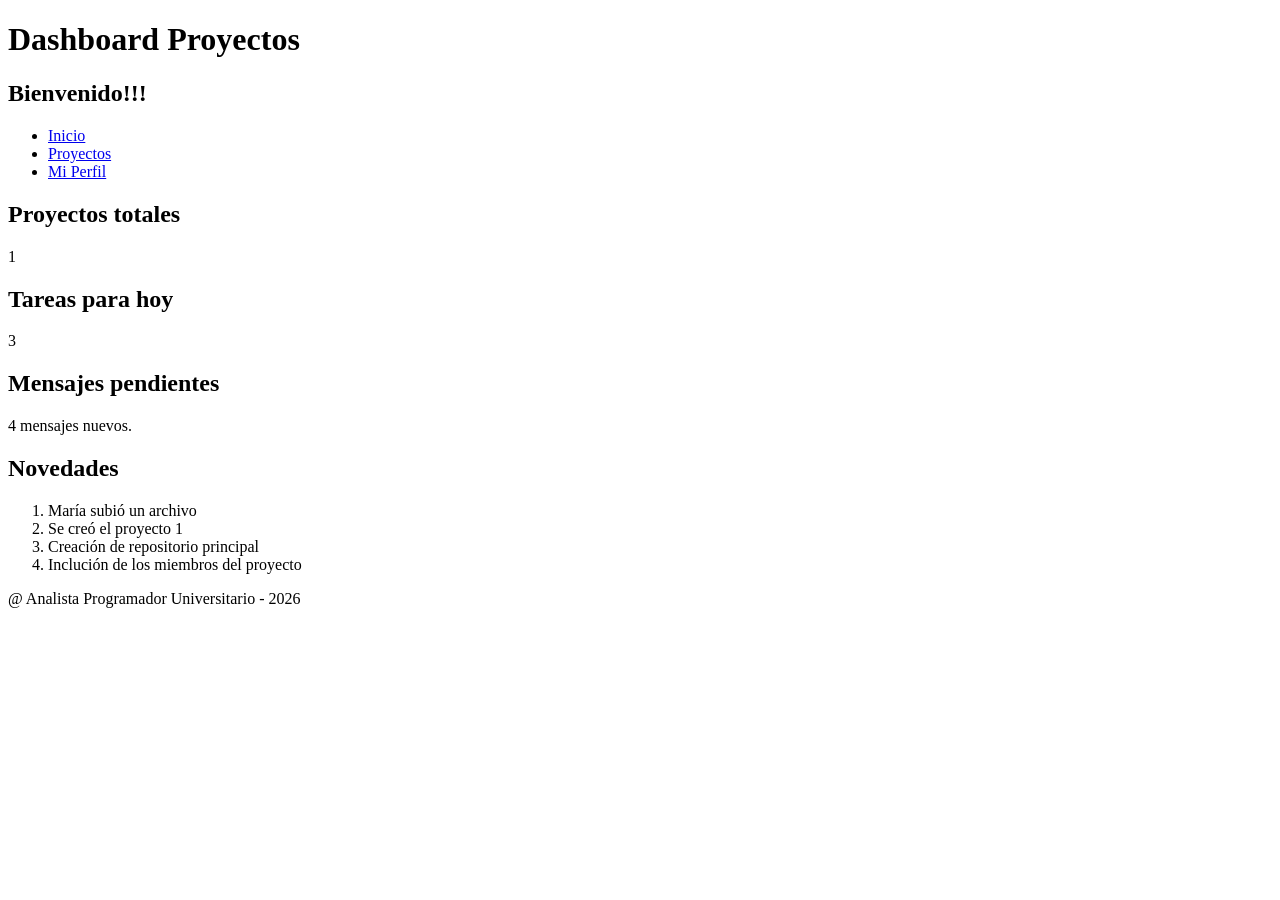
==== index.html @ 6c5c6113 "Desarrollo primer punto del practico. Index.html: Encabezado, seccion de estadisticas y seccion de n" ====
<!DOCTYPE html>
<html lang="en">
<head>
    <meta charset="UTF-8">
    <meta name="viewport" content="width=device-width, initial-scale=1.0">
    <title>Document</title>
</head>
<body>
    <header>
        <h1>Dashboard Proyectos</h1>
        <h2>Bienvenido!!!</h2>
         <nav>
            <ul>
                <li><a href="index.html">Inicio</a></li>
                <li><a href="proyectos.html">Proyectos</a></li>
                <li><a href="perfil.html">Mi Perfil</a></li>
            </ul>
         </nav>
    </header>
    <main>
        <section>
            <h2>Proyectos totales</h2>
            <p>1</p>
        </section>
        <section>
            <h2>Tareas para hoy</h2>
            <p>3</p>
        </section>
        <section>
            <h2>Mensajes pendientes</h2>
            <p>4 mensajes nuevos.</p>
        </section>
        <section>
            <h2>Novedades</h2>
            <ol>
                <li>María subió un archivo</li>
                <li>Se creó el proyecto 1</li>
                <li>Creación de repositorio principal</li>
                <li>Inclución de los miembros del proyecto</li>
            </ol>
        </section>
    </main>
    <footer>
        <p>@ Analista Programador Universitario - 2026 </p>
    </footer>
</body>
</html>
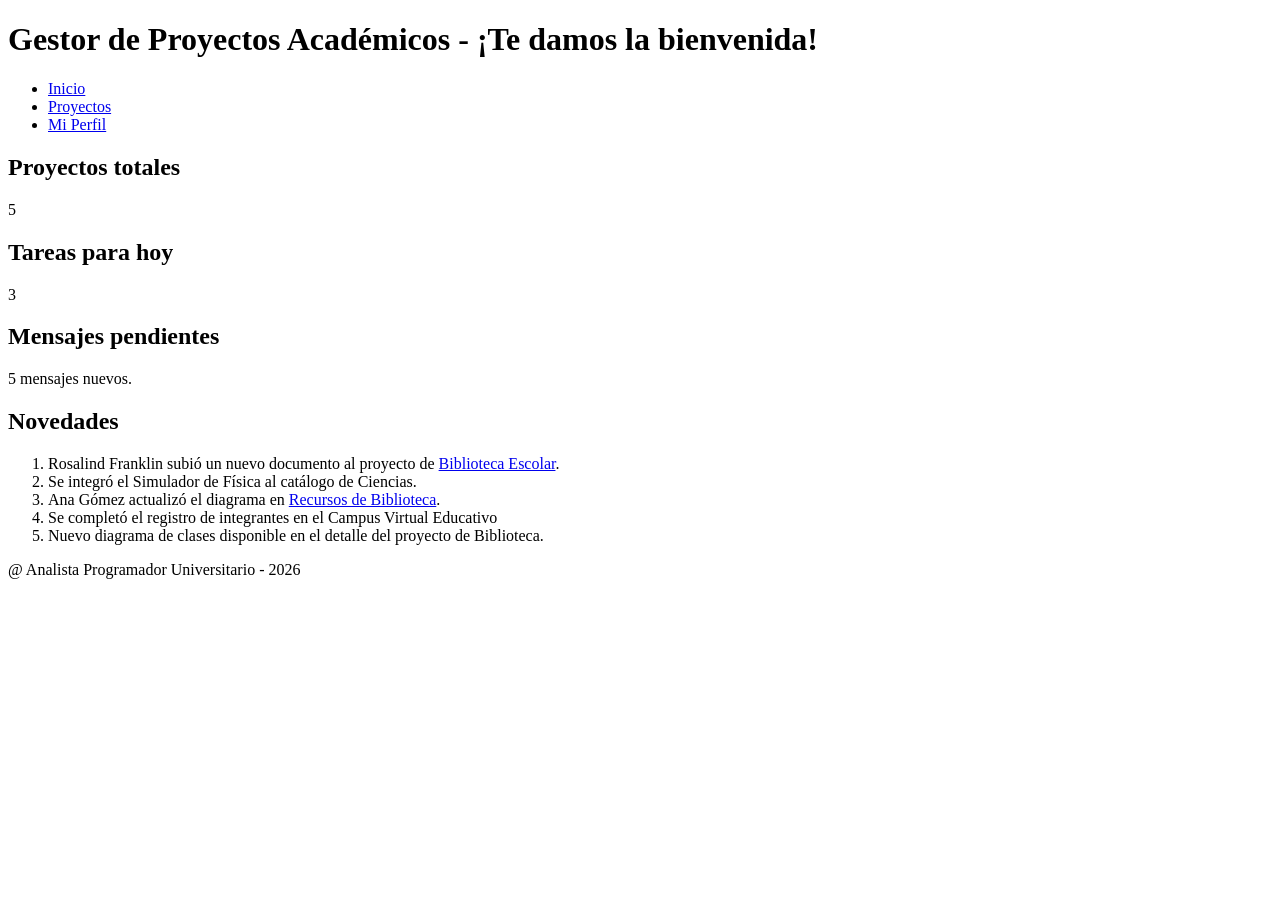
==== commit c6da3c5a: "Actualización de index con enlaces y corrección de novedades" ====
--- a/index.html
+++ b/index.html
@@ -7,8 +7,7 @@
 </head>
 <body>
     <header>
-        <h1>Dashboard Proyectos</h1>
-        <h2>Bienvenido!!!</h2>
+        <h1>Gestor de Proyectos Académicos - ¡Te damos la bienvenida!</h1>
          <nav>
             <ul>
                 <li><a href="index.html">Inicio</a></li>
@@ -20,7 +19,7 @@
     <main>
         <section>
             <h2>Proyectos totales</h2>
-            <p>1</p>
+            <p>5</p>
         </section>
         <section>
             <h2>Tareas para hoy</h2>
@@ -28,15 +27,16 @@
         </section>
         <section>
             <h2>Mensajes pendientes</h2>
-            <p>4 mensajes nuevos.</p>
+            <p>5 mensajes nuevos.</p>
         </section>
         <section>
             <h2>Novedades</h2>
             <ol>
-                <li>María subió un archivo</li>
-                <li>Se creó el proyecto 1</li>
-                <li>Creación de repositorio principal</li>
-                <li>Inclución de los miembros del proyecto</li>
+                <li>Rosalind Franklin subió un nuevo documento al proyecto de <a href="detalle.html">Biblioteca Escolar</a>.</li>
+                <li>Se integró el Simulador de Física al catálogo de Ciencias.</li>
+                <li>Ana Gómez actualizó el diagrama en <a href="detalle.html">Recursos de Biblioteca</a>.</li>
+                <li>Se completó el registro de integrantes en el Campus Virtual Educativo</li>
+                <li>Nuevo diagrama de clases disponible en el detalle del proyecto de Biblioteca.</li>
             </ol>
         </section>
     </main>
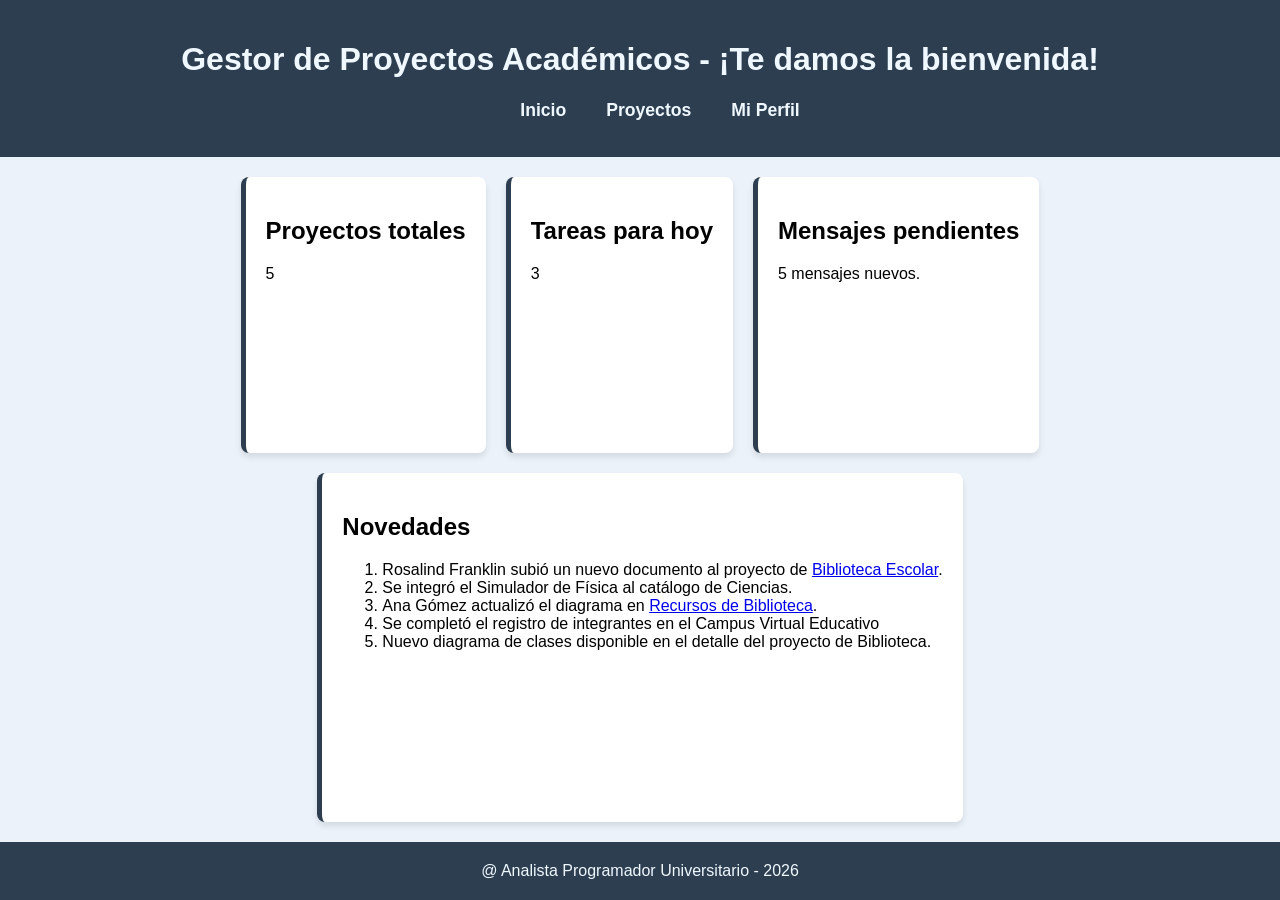
==== commit 344b45d6: "Creación de clases parciales para estilar la pagina." ====
--- a/index.html
+++ b/index.html
@@ -4,32 +4,34 @@
     <meta charset="UTF-8">
     <meta name="viewport" content="width=device-width, initial-scale=1.0">
     <title>Document</title>
+
+    <link rel="stylesheet" href="css/styles.css">
 </head>
-<body>
-    <header>
-        <h1>Gestor de Proyectos Académicos - ¡Te damos la bienvenida!</h1>
-         <nav>
-            <ul>
+<body class="bodyIndex">
+    <header class="cabecera">
+        <h1 >Gestor de Proyectos Académicos - ¡Te damos la bienvenida!</h1>
+         <nav >
+            <ul class="navLista">
                 <li><a href="index.html">Inicio</a></li>
                 <li><a href="proyectos.html">Proyectos</a></li>
                 <li><a href="perfil.html">Mi Perfil</a></li>
             </ul>
          </nav>
     </header>
-    <main>
-        <section>
+    <main class="contenedorPrincipal">
+        <section class="tarjeta">
             <h2>Proyectos totales</h2>
             <p>5</p>
         </section>
-        <section>
+        <section class="tarjeta">
             <h2>Tareas para hoy</h2>
             <p>3</p>
         </section>
-        <section>
+        <section class="tarjeta">
             <h2>Mensajes pendientes</h2>
             <p>5 mensajes nuevos.</p>
         </section>
-        <section>
+        <section class="tarjeta">
             <h2>Novedades</h2>
             <ol>
                 <li>Rosalind Franklin subió un nuevo documento al proyecto de <a href="detalle.html">Biblioteca Escolar</a>.</li>
@@ -40,7 +42,7 @@
             </ol>
         </section>
     </main>
-    <footer>
+    <footer class="piePagina">
         <p>@ Analista Programador Universitario - 2026 </p>
     </footer>
 </body>
--- a/css/styles.css
+++ b/css/styles.css
@@ -0,0 +1,110 @@
+/*
+    En la seccion del 'head' (del HTML) deben de poner este link: 
+    <link rel="stylesheet" href="css/styles.css">
+    Eso es para que este archivo se conecte con sus archivos.
+
+
+  *****************************
+  VARIABLES GLOBALES (:root) // Es una de las consignas del practico.
+  Qué es esto:
+  Son "alias" para nuestros estilos. Si necesitamos usar el color principal, 
+  en lugar de escribir el código hexadecimal (ej: #2c3e50), usamos la variable.
+
+  Cómo la vamos a usar;
+  En cualquier parte de su CSS cuando tengan que definir algun color, fuente, espaciado,etc, escriban: var(--nombreDeLaVariable)
+  Ejemplo: background-color: var(--colorFondo);
+
+  Esto es por si decidimos cambiar el color de toda la app, solo lo editamos 
+  aquí arriba y se actualiza en todas nuestras páginas automáticamente.
+  Si necesitan cambiar de color lo pueden hacer ahí en esa seccion directamente. Asi tenemos todo los mismos estilos, no hay 
+  drama si quieren crear una nueva que ustedes crean necesario. Cualquier duda, la IA, nuestra amiga fiel jaja, o consultan al grupo.
+  A otro detalle importante, NO hagamos uso de etiquetas directamente para dar estilo, por ejemplo h1{ color: red}
+  porque al ser un solo archivo podemos cambiar todos los h1 del proyecto. Vamos a tener que crear clasess para referirnos a
+  las etiquetas, asi no pisamos el trabajo de otro compañeo.
+  
+*/
+:root {
+    --colorPrimario:#2c3e50;
+    --colorSecundario:#0755a3;
+    --colorTerciario:rgb(89, 171, 244);
+    --fuentePrincipal: 'Segoe UI', Arial, sans-serif;
+    --colorTexto: black;
+    /**/
+    --colorFondo:#ebf2fa;
+    
+    --espaciado: 20px;
+}
+
+
+
+.bodyIndex{
+    margin: 0;
+    background-color:var(--colorFondo);
+    font-family: var(--fuentePrincipal);
+
+    /*uso del grid*/
+    min-height: 100vh;
+    display: grid;
+    grid-template-rows: auto 1fr auto;
+    
+}
+.cabecera{
+    background-color: var(--colorPrimario);
+    color: aliceblue;
+    padding: var(--espaciado);
+    text-align: center;
+}
+.navLista{
+    display: flex;
+    justify-content: center;
+    list-style: none;
+    gap: 40px;
+    /*gap: var(--espaciado);*/
+    
+    
+}
+.navLista a{
+    color: aliceblue;
+    text-decoration: none;
+    /*configuracion para que los enlaces sean mas visibles y anchos*/
+    font-weight: bold;
+    font-size: 1.1rem;
+    transition: transform 0.2s ease-in-out;/*para el uso del hover y active*/
+}
+/*uso de las animaciones al pasar por un enlace*/
+.navLista a:hover {
+    color: var(--colorTerciario); /*Cambia al color que resalte*/
+    display: inline-block; /* Necesario para que el transform*/
+    transform: scale(1.1);
+    
+}
+.navLista a:active {
+    color: var(--colorSecundario); /* color al hacer click en el enlace */
+}
+.contenedorPrincipal{
+    display: flex;
+    flex-wrap: wrap;/*si las tarjetas no entras saltan a la siguiente fila*/
+    justify-content: center;
+    gap: var(--espaciado);
+    padding: var(--espaciado);
+}
+.tarjeta{
+    background-color: #ffffff;/*var(--colorSecundario);*/
+
+
+    border-radius: 8px;
+    padding: var(--espaciado);
+    
+    /* Un detalle para que se despeguen del fondo:*/ 
+    box-shadow: 0 4px 6px rgba(0,0,0,0.1);
+    border-left: 5px solid var(--colorPrimario);
+}
+.piePagina{
+    color: aliceblue;
+    background-color: var(--colorPrimario);
+    text-align: center;
+    padding: var(--espaciado);
+}
+.piePagina p {
+    margin: 0;
+}
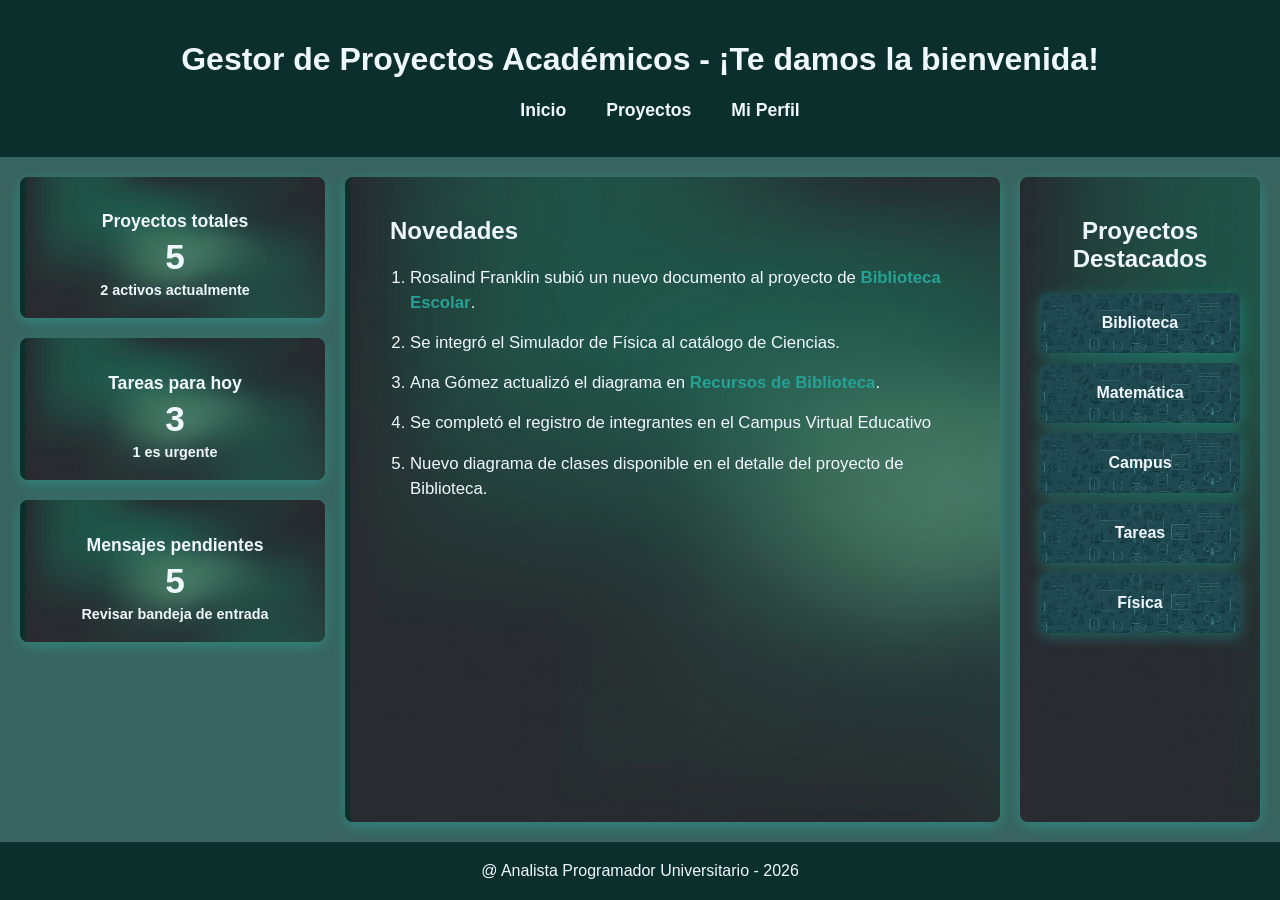
==== commit d38f41ce: "actaulización de estructura." ====
--- a/index.html
+++ b/index.html
@@ -19,19 +19,25 @@
          </nav>
     </header>
     <main class="contenedorPrincipal">
-        <section class="tarjeta">
+        <div class="bloqueEstadisticas">
+            <section class="tarjeta">
             <h2>Proyectos totales</h2>
             <p>5</p>
-        </section>
-        <section class="tarjeta">
-            <h2>Tareas para hoy</h2>
-            <p>3</p>
-        </section>
-        <section class="tarjeta">
-            <h2>Mensajes pendientes</h2>
-            <p>5 mensajes nuevos.</p>
-        </section>
-        <section class="tarjeta">
+            <small>2 activos actualmente</small>
+            </section>
+            <section class="tarjeta">
+                <h2>Tareas para hoy</h2>
+                <p>3</p>
+                <small>1 es urgente</small> </section>
+            </section>
+            <section class="tarjeta">
+                <h2>Mensajes pendientes</h2>
+                <p>5</p>
+                <small>Revisar bandeja de entrada</small>
+            </section>
+        </div>
+        
+        <section class="tarjeta tarjetaNovedades">
             <h2>Novedades</h2>
             <ol>
                 <li>Rosalind Franklin subió un nuevo documento al proyecto de <a href="detalle.html">Biblioteca Escolar</a>.</li>
@@ -41,6 +47,26 @@
                 <li>Nuevo diagrama de clases disponible en el detalle del proyecto de Biblioteca.</li>
             </ol>
         </section>
+        <aside class="barraLateral">
+            <h2>Proyectos Destacados</h2>
+            <div class="contenedorMiniCartas">
+                <div class="miniCarta biblioteca">
+                    <span>Biblioteca</span>
+                </div>
+                <div class="miniCarta matematica">
+                    <span>Matemática</span>
+                </div>
+                <div class="miniCarta campus">
+                    <span>Campus</span>
+                </div>
+                <div class="miniCarta tareas">
+                    <span>Tareas</span>
+                </div>
+                <div class="miniCarta fisica">
+                    <span>Física</span>
+                </div>
+            </div>
+        </aside>
     </main>
     <footer class="piePagina">
         <p>@ Analista Programador Universitario - 2026 </p>
--- a/css/styles.css
+++ b/css/styles.css
@@ -22,20 +22,21 @@
   porque al ser un solo archivo podemos cambiar todos los h1 del proyecto. Vamos a tener que crear clasess para referirnos a
   las etiquetas, asi no pisamos el trabajo de otro compañeo.
   
+
+  header: #0B2F2A
+  fondo: #1F3C39
+
+  color de tarjeta: background: radial-gradient(at top left, #128C7E 0%, #075E54 100%);
 */
 :root {
-    --colorPrimario:#2c3e50;
-    --colorSecundario:#0755a3;
-    --colorTerciario:rgb(89, 171, 244);
+    --colorFondo:#39635f;
+    --colorPrimario:#0B2F2A;
+    --colorSecundario:#26a195;
+    --colorTerciario:aliceblue;
     --fuentePrincipal: 'Segoe UI', Arial, sans-serif;
     --colorTexto: black;
-    /**/
-    --colorFondo:#ebf2fa;
-    
     --espaciado: 20px;
 }
-
-
 
 .bodyIndex{
     margin: 0;
@@ -46,40 +47,35 @@
     min-height: 100vh;
     display: grid;
     grid-template-rows: auto 1fr auto;
-    
 }
 .cabecera{
     background-color: var(--colorPrimario);
-    color: aliceblue;
+    color: var(--colorTerciario);
     padding: var(--espaciado);
-    text-align: center;
+    text-align: center; 
 }
 .navLista{
     display: flex;
     justify-content: center;
     list-style: none;
     gap: 40px;
-    /*gap: var(--espaciado);*/
-    
-    
 }
 .navLista a{
-    color: aliceblue;
+    color: var(--colorTerciario);
     text-decoration: none;
     /*configuracion para que los enlaces sean mas visibles y anchos*/
     font-weight: bold;
     font-size: 1.1rem;
     transition: transform 0.2s ease-in-out;/*para el uso del hover y active*/
+    display: inline-block; /* Necesario para que el transform*/
 }
 /*uso de las animaciones al pasar por un enlace*/
 .navLista a:hover {
-    color: var(--colorTerciario); /*Cambia al color que resalte*/
-    display: inline-block; /* Necesario para que el transform*/
-    transform: scale(1.1);
-    
+    color: var(--colorSecundario); /*Cambia al color que resalte*/ 
+    transform: scale(1.1);  
 }
 .navLista a:active {
-    color: var(--colorSecundario); /* color al hacer click en el enlace */
+    color: var(--colorFondo); /* color al hacer click en el enlace */
 }
 .contenedorPrincipal{
     display: flex;
@@ -88,19 +84,103 @@
     gap: var(--espaciado);
     padding: var(--espaciado);
 }
+.bloqueEstadisticas{
+    display: flex;
+    flex-direction: column;
+    gap: var(--espaciado);
+    flex: 1;/*ocupa una parte del espacio*/
+    min-width: 300px;
+    text-align: center;
+}
 .tarjeta{
-    background-color: #ffffff;/*var(--colorSecundario);*/
-
-
     border-radius: 8px;
     padding: var(--espaciado);
-    
-    /* Un detalle para que se despeguen del fondo:*/ 
-    box-shadow: 0 4px 6px rgba(0,0,0,0.1);
+    /*Para que se despeguen del fondo:*/ 
+    box-shadow: 0 4px 15px rgba(31, 221, 205, 0.3);
     border-left: 5px solid var(--colorPrimario);
+    background-image: url(/img/imgTarjetas.png);
+    background-size: cover;
+}
+.tarjetaNovedades{
+    flex: 2;
+    min-width: 350px;
+}
+.tarjetaNovedades h2{
+    padding-left: 20px;
+    color: var(--colorTerciario);
+}
+.tarjetaNovedades li{
+    color: var(--colorTerciario);
+    font-size: 1.05rem;
+    margin-bottom: 15px; /*Separación entre novedades*/
+    line-height: 1.5;/*altura entre cada linea*/
+    font-weight: 500;
+}
+.tarjetaNovedades a{
+    color: var(--colorSecundario);
+    text-decoration: none;
+    font-weight: 600;
+}
+
+.bloqueEstadisticas .tarjeta p {/*Para el número de la estadística*/
+    font-size: 2.2rem; /* */
+    font-weight: bold;
+    margin: 5px 0; /*Espacio arriba y abajo del número*/
+    color: var(--colorTerciario);
+}
+
+.bloqueEstadisticas .tarjeta small {/*Para el texto de contexto*/
+    display: block;  /* Para que ocupe su propia línea */
+    font-size: 0.9rem;
+    font-weight: 600;
+    color: var(--colorTerciario);
+}
+
+.bloqueEstadisticas .tarjeta h2 {
+    font-size: 1.1rem;
+    margin-bottom: 0;
+    color: var(--colorTerciario);
+}
+
+.barraLateral{
+    flex: 0.5;  /*espacio menor que las estadísticas*/
+    min-width: 200px;
+    padding: var(--espaciado);
+    border-radius: 8px;
+    box-shadow: 0 4px 15px rgba(31, 221, 205, 0.3);
+    text-align: center;
+   background-image: url(/img/imgTarjetas.png);
+    background-size: cover;
+    color: var(--colorTerciario);
+}
+
+.contenedorMiniCartas {
+    display: flex;
+    flex-direction: column;
+    gap: 10px;
+}
+
+.miniCarta {
+    height: 60px; 
+    border-radius: 6px;
+    display: flex;
+    align-items: center;
+    justify-content: center;
+    position: relative;
+    overflow: hidden;
+    color: var(--colorTerciario);
+    font-weight: bold;
+    box-shadow: 0 4px 15px rgba(31, 221, 205, 0.3);
+    transition: transform 0.2s;
+    background-image: url(/img/fondoGeneral1.png);
+    background-size: cover;
+}
+
+.miniCarta:hover {
+    transform: scale(1.03);
 }
 .piePagina{
-    color: aliceblue;
+    color: var(--colorTerciario);
     background-color: var(--colorPrimario);
     text-align: center;
     padding: var(--espaciado);
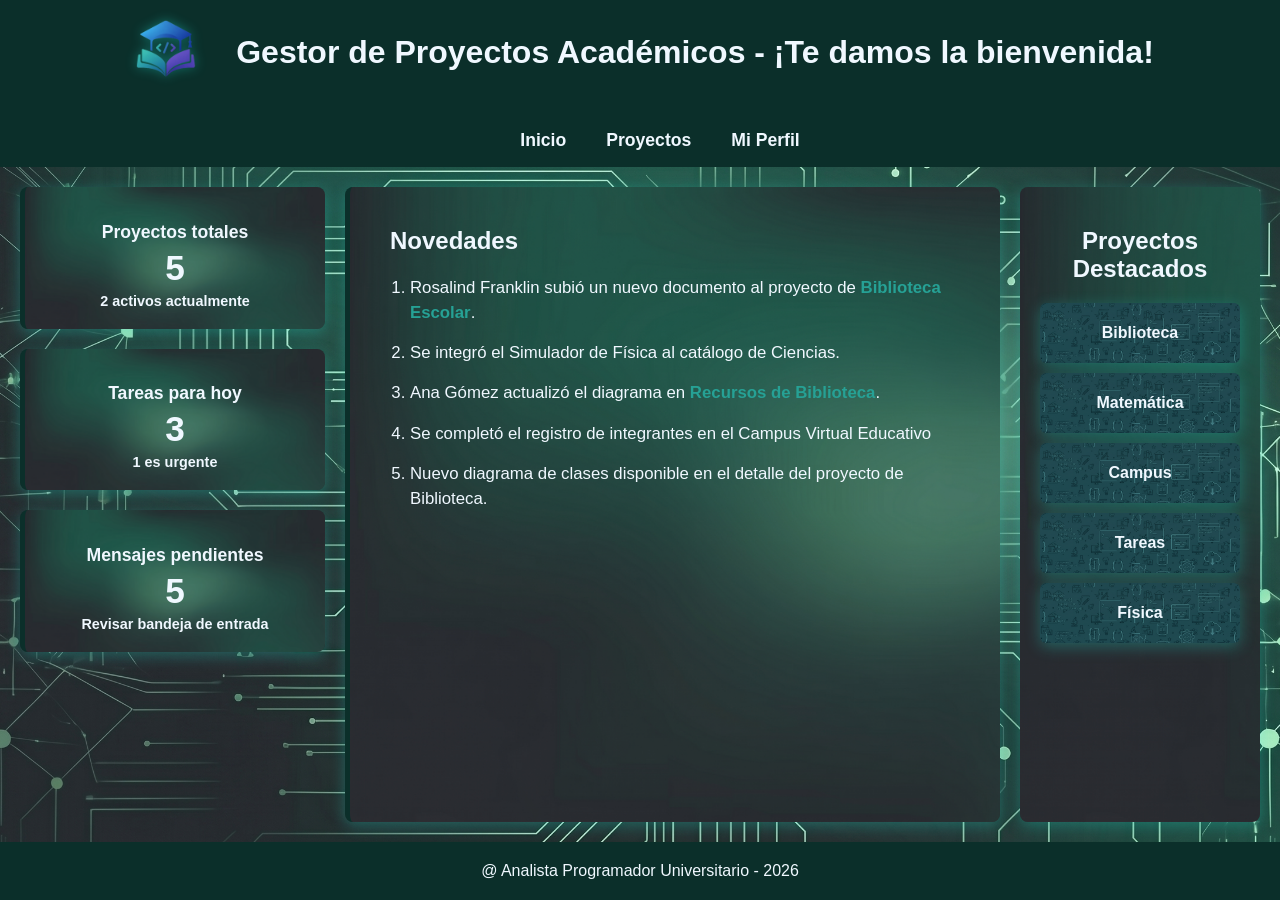
==== commit 38ab4985: "Agregado de Logo en index y hoja de estilos." ====
--- a/index.html
+++ b/index.html
@@ -3,12 +3,15 @@
 <head>
     <meta charset="UTF-8">
     <meta name="viewport" content="width=device-width, initial-scale=1.0">
-    <title>Document</title>
+    <title>Gestor de Proyectos</title>
 
     <link rel="stylesheet" href="css/styles.css">
 </head>
 <body class="bodyIndex">
     <header class="cabecera">
+        <a href="index.html" class="logoPrincipal">
+            <img src="img/logito.png" alt="Nombre la marca">
+        </a>
         <h1 >Gestor de Proyectos Académicos - ¡Te damos la bienvenida!</h1>
          <nav >
             <ul class="navLista">
@@ -28,7 +31,7 @@
             <section class="tarjeta">
                 <h2>Tareas para hoy</h2>
                 <p>3</p>
-                <small>1 es urgente</small> </section>
+                <small>1 es urgente</small>
             </section>
             <section class="tarjeta">
                 <h2>Mensajes pendientes</h2>
--- a/css/styles.css
+++ b/css/styles.css
@@ -47,13 +47,37 @@
     min-height: 100vh;
     display: grid;
     grid-template-rows: auto 1fr auto;
+    background-image: url('/img/fondoGeneral3.png');
+    background-size: cover;
+    
 }
 .cabecera{
     background-color: var(--colorPrimario);
     color: var(--colorTerciario);
-    padding: var(--espaciado);
-    text-align: center; 
-}
+   /*para alinear logo y título*/
+    display: flex;
+    align-items: center;  
+    justify-content: center; 
+    gap: var(--espaciado);  
+    flex-wrap: wrap;   
+    gap: 10px;
+}
+.cabecera h1 {
+    text-align: center;
+    margin: 0;
+     padding: 10px;
+}
+.logoPrincipal img {
+    height: 100px;
+    width: auto;/*Mantiene la proporción del tamaño del logo*/
+    object-fit: contain;
+    filter: drop-shadow(0 0 6px rgba(31, 221, 205, 0.4));
+    transition: filter 0.3s ease;/*transición para cuando pase el mouse */
+}
+.logoPrincipal:hover img {
+    filter: drop-shadow(0 0 15px rgba(31, 221, 205, 1));
+}
+
 .navLista{
     display: flex;
     justify-content: center;
@@ -98,12 +122,13 @@
     /*Para que se despeguen del fondo:*/ 
     box-shadow: 0 4px 15px rgba(31, 221, 205, 0.3);
     border-left: 5px solid var(--colorPrimario);
-    background-image: url(/img/imgTarjetas.png);
+    background-image: url('/img/imgTarjetas.png');
     background-size: cover;
 }
 .tarjetaNovedades{
     flex: 2;
     min-width: 350px;
+    
 }
 .tarjetaNovedades h2{
     padding-left: 20px;
@@ -149,7 +174,7 @@
     border-radius: 8px;
     box-shadow: 0 4px 15px rgba(31, 221, 205, 0.3);
     text-align: center;
-   background-image: url(/img/imgTarjetas.png);
+    background-image: url('/img/imgTarjetas.png');
     background-size: cover;
     color: var(--colorTerciario);
 }
@@ -172,7 +197,7 @@
     font-weight: bold;
     box-shadow: 0 4px 15px rgba(31, 221, 205, 0.3);
     transition: transform 0.2s;
-    background-image: url(/img/fondoGeneral1.png);
+    background-image: url('/img/fondoGeneral1.png');
     background-size: cover;
 }
 
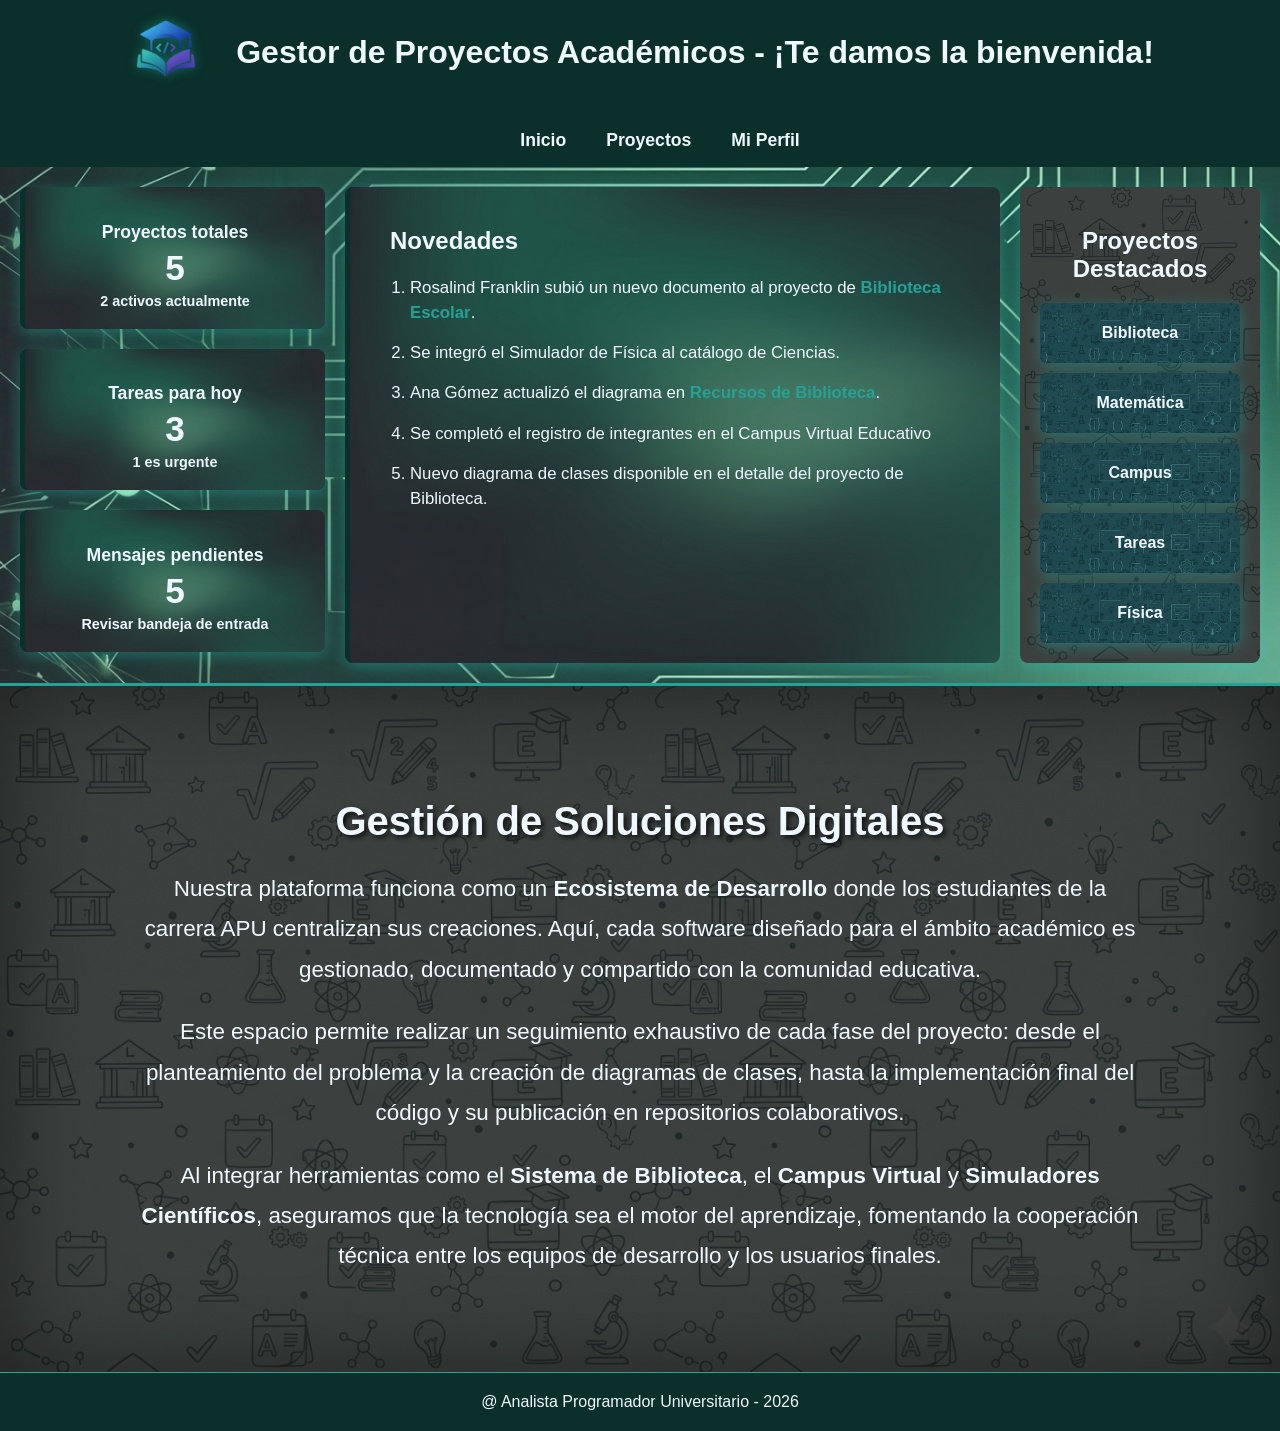
==== commit 7149c8c5: "Sección Nosotros y ajustes finales" ====
--- a/index.html
+++ b/index.html
@@ -6,6 +6,14 @@
     <title>Gestor de Proyectos</title>
 
     <link rel="stylesheet" href="css/styles.css">
+    <style>
+        .cuadroInformativo h2 {
+            text-shadow: 3px 3px 5px rgba(0,0,0,0.7);
+        }
+        .seccionSomos {
+            box-shadow: inset 0 0 100px rgba(0,0,0,0.5); 
+        }
+    </style>
 </head>
 <body class="bodyIndex">
     <header class="cabecera">
@@ -71,7 +79,31 @@
             </div>
         </aside>
     </main>
-    <footer class="piePagina">
+    <section class="seccionSomos">
+        <article class="cuadroInformativo">
+            <div class="contenedorTexto">
+                <h2>Gestión de Soluciones Digitales</h2>
+                <p>
+                    Nuestra plataforma funciona como un <strong>Ecosistema de Desarrollo</strong> donde los estudiantes 
+                    de la carrera APU centralizan sus creaciones. Aquí, cada software diseñado para el ámbito 
+                    académico es gestionado, documentado y compartido con la comunidad educativa.
+                </p>
+                <p>
+                    Este espacio permite realizar un seguimiento exhaustivo de cada fase del proyecto: 
+                    desde el planteamiento del problema y la creación de diagramas de clases, hasta la 
+                    implementación final del código y su publicación en repositorios colaborativos.
+                </p>
+                <p>
+                    Al integrar herramientas como el <strong>Sistema de Biblioteca</strong>, el 
+                    <strong>Campus Virtual</strong> y <strong>Simuladores Científicos</strong>, 
+                    aseguramos que la tecnología sea el motor del aprendizaje, fomentando la 
+                    cooperación técnica entre los equipos de desarrollo y los usuarios finales.
+                </p>
+            </div>
+        </article>
+    </section>
+
+    <footer class="piePagina" style="border-top: 1px solid #26a195;">
         <p>@ Analista Programador Universitario - 2026 </p>
     </footer>
 </body>
--- a/css/styles.css
+++ b/css/styles.css
@@ -1,33 +1,3 @@
-/*
-    En la seccion del 'head' (del HTML) deben de poner este link: 
-    <link rel="stylesheet" href="css/styles.css">
-    Eso es para que este archivo se conecte con sus archivos.
-
-
-  *****************************
-  VARIABLES GLOBALES (:root) // Es una de las consignas del practico.
-  Qué es esto:
-  Son "alias" para nuestros estilos. Si necesitamos usar el color principal, 
-  en lugar de escribir el código hexadecimal (ej: #2c3e50), usamos la variable.
-
-  Cómo la vamos a usar;
-  En cualquier parte de su CSS cuando tengan que definir algun color, fuente, espaciado,etc, escriban: var(--nombreDeLaVariable)
-  Ejemplo: background-color: var(--colorFondo);
-
-  Esto es por si decidimos cambiar el color de toda la app, solo lo editamos 
-  aquí arriba y se actualiza en todas nuestras páginas automáticamente.
-  Si necesitan cambiar de color lo pueden hacer ahí en esa seccion directamente. Asi tenemos todo los mismos estilos, no hay 
-  drama si quieren crear una nueva que ustedes crean necesario. Cualquier duda, la IA, nuestra amiga fiel jaja, o consultan al grupo.
-  A otro detalle importante, NO hagamos uso de etiquetas directamente para dar estilo, por ejemplo h1{ color: red}
-  porque al ser un solo archivo podemos cambiar todos los h1 del proyecto. Vamos a tener que crear clasess para referirnos a
-  las etiquetas, asi no pisamos el trabajo de otro compañeo.
-  
-
-  header: #0B2F2A
-  fondo: #1F3C39
-
-  color de tarjeta: background: radial-gradient(at top left, #128C7E 0%, #075E54 100%);
-*/
 :root {
     --colorFondo:#39635f;
     --colorPrimario:#0B2F2A;
@@ -36,6 +6,12 @@
     --fuentePrincipal: 'Segoe UI', Arial, sans-serif;
     --colorTexto: black;
     --espaciado: 20px;
+
+    /**variables para los colores de las tarjetas en Mi Perfil**/
+    --colorBlanco:#ffffff;
+    --colorTarjeta:#f8fafc;
+    --colorBorde:#d6e4e3;
+    --sombra:0 4px 12px rgba(0,0,0,0.12);
 }
 
 .bodyIndex{
@@ -47,7 +23,7 @@
     min-height: 100vh;
     display: grid;
     grid-template-rows: auto 1fr auto;
-    background-image: url('/img/fondoGeneral3.png');
+    background-image: url('../img/fondoGeneral3.png');
     background-size: cover;
     
 }
@@ -122,7 +98,7 @@
     /*Para que se despeguen del fondo:*/ 
     box-shadow: 0 4px 15px rgba(31, 221, 205, 0.3);
     border-left: 5px solid var(--colorPrimario);
-    background-image: url('/img/imgTarjetas.png');
+    background-image: url('../img/imgTarjetas.png');
     background-size: cover;
 }
 .tarjetaNovedades{
@@ -174,9 +150,10 @@
     border-radius: 8px;
     box-shadow: 0 4px 15px rgba(31, 221, 205, 0.3);
     text-align: center;
-    background-image: url('/img/imgTarjetas.png');
+    color: var(--colorTerciario);
+    background-image: linear-gradient(rgba(0, 0, 0, 0.7), rgba(0, 0, 0, 0.7)), 
+    url('../img/fondoGeneral2.png');
     background-size: cover;
-    color: var(--colorTerciario);
 }
 
 .contenedorMiniCartas {
@@ -197,13 +174,48 @@
     font-weight: bold;
     box-shadow: 0 4px 15px rgba(31, 221, 205, 0.3);
     transition: transform 0.2s;
-    background-image: url('/img/fondoGeneral1.png');
+    background-image: url('../img/fondoGeneral1.png');
     background-size: cover;
 }
 
 .miniCarta:hover {
     transform: scale(1.03);
 }
+
+.seccionSomos {
+    width: 100%;
+    padding: 80px 0;
+    border-top: 3px solid var(--colorSecundario); /*Línea divisoria*/
+    display: flex;
+    justify-content: center;
+    background-image: linear-gradient(rgba(0, 0, 0, 0.7), rgba(0, 0, 0, 0.7)), 
+    url('../img/fondoGeneral2.png');
+    background-size: cover;
+    background-position: center;
+}
+
+.cuadroInformativo {
+    width: 85%;
+    max-width: 1000px;
+    color: var(--colorTerciario);
+    text-align: center;
+}
+
+.cuadroInformativo h2 {
+    color: var(--colorTerciario);
+    margin-bottom: 25px;
+    font-size: 2.5rem;
+    font-weight: 800;
+}
+
+.cuadroInformativo p {
+    line-height: 1.8;
+    font-size: 1.4rem;
+    font-weight: 500;
+    margin-bottom: 15px;
+}
+
+
 .piePagina{
     color: var(--colorTerciario);
     background-color: var(--colorPrimario);
@@ -212,4 +224,396 @@
 }
 .piePagina p {
     margin: 0;
-}+}
+
+
+
+
+.bodyProyectos{
+    margin: 0;
+    background-color:var(--colorFondo);
+    font-family: var(--fuentePrincipal);
+    min-height: 100vh;
+    display: grid;
+    grid-template-rows: auto 1fr auto;
+    text-align: center; 
+   background-image: linear-gradient(rgba(0, 0, 0, 0.6), rgba(0, 0, 0, 0.6)), url(../img/Sin\ título.png);
+background-attachment: fixed;
+background-size: cover;
+
+}
+
+}
+/*  ---------------------DETALLE---------------------------*/
+.bodyDetalle{
+   margin: 0;
+    background-color:var(--colorFondo);
+    font-family: var(--fuentePrincipal);
+    min-height: 100vh;
+    display: grid;
+    grid-template-rows: auto 1fr auto;
+    text-align: center;
+    background-image: url('../img/fondoGeneral3.png');
+    background-size: cover;
+     
+}
+.cabeceraD {
+    background-color: var(--colorPrimario);
+    color: var(--colorTerciario);
+    
+    display: flex;
+    flex-direction: column; 
+
+    align-items: center;  
+    justify-content: center; 
+    gap: 1px; 
+    
+    padding: 20px;
+}
+
+
+.parrafosD {
+    text-align: justify;
+    padding: 20px 50px;
+
+    background-color: var(--colorTerciario);
+    border: 4px solid var(--colorPrimario);
+    border-radius: 25px;
+
+    display: flex;
+    flex-direction: column; /* Pone un párrafo debajo del otro */
+    gap: 10px;
+    max-width: 1000px;
+    margin: auto;      /* Centra la cajita en la pantalla */
+
+    transition: 0.6s;       /* Suaviza el cambio */
+}
+
+.parrafosD:hover {
+    /* Cambia de color al pasar el mouse */
+    transition: 0.6s;       /* Suaviza el cambio */
+    transform: translateY(-5px);
+    background-color: var(--colorTerciario);
+}
+.titulosD{
+    color: var(--colorTerciario);
+}
+.titulosD:hover{
+    color: var(--colorPrimario); /*Cambia al color que resalte*/
+    transform: scale(1.2);
+
+}
+
+.aD{
+    text-decoration-line: blink,underline;
+    gap: 20px;
+    color: var(--colorTexto);
+}
+.aD:hover {
+    transform: scale(1.1);
+    color:var(--colorPrimario);
+
+}
+.cD{
+    list-style: none;
+}
+.bD{
+    list-style: none;
+}
+
+.cabecerapr{
+    background-color: var(--colorPrimario);
+    margin: 20px;
+    padding: 30px;
+    border-radius: 15px;
+    border: 1px solid rgba(255,255,255,0.1);
+    text-align: center;
+}
+.cabecerapr h1{
+    text-align: center;
+    color: var(--colorTerciario);
+    font-family: var(--fuentePrincipal);
+    padding: var(--espaciado);
+    font-size: 2.2rem;
+}
+.navListPr{
+    display: flex;
+    justify-content: center;
+    list-style: none;
+    gap: 40px;
+}
+.navListPr a{
+    color: var(--colorTerciario);
+    text-decoration: none;
+    font-weight: bold;
+    font-size: 1.1rem;
+    transition: transform 0.2s ease-in-out;/*para el uso del hover y active*/
+    display: inline-block; /* Necesario para que el transform*/
+}
+.navListPr a:hover {
+    color: var(--colorSecundario); /*Cambia al color que resalte*/ 
+    transform: scale(1.1);  
+}
+.navListPr a:active {
+    color: var(--colorFondo); /* color al hacer click en el enlace */
+}
+.contenedorProyectos {
+    display: grid;
+    /* Columna 1 (Filtros): 260px | Columna 2 (Proyectos): El resto (1fr) */
+    grid-template-columns: 260px 1fr;
+    gap: 30px; /* Separación entre el lateral y las tarjetas */
+    padding: 20px;
+    align-items: flex-start;
+}
+.seccionFiltros {
+    background-color: #1a2a2a; /* Verde oscuro del proyecto */
+    padding: 25px;
+    border-radius: 15px;
+    color: white;
+    box-shadow: 0 4px 10px rgba(0,0,0,0.3);
+}
+
+.seccionFiltros h2 {
+    font-size: 1.4rem;
+    color: #20c997; /* Turquesa para resaltar títulos */
+    margin-bottom: 20px;
+    border-bottom: 1px solid #333;
+    padding-bottom: 10px;
+}
+
+.controlFiltro {
+    margin-bottom: 20px;
+    display: flex;
+    flex-direction: column;
+}
+
+.controlFiltro label {
+    margin-bottom: 8px;
+    font-size: 0.9rem;
+    font-weight: bold;
+}
+
+.controlFiltro select {
+    padding: 8px;
+    border-radius: 5px;
+    border: none;
+    background-color: #2d3e3e;
+    color: white;
+    cursor: pointer;
+}
+/***************** Estilos para el archivo Mi Perfil ***************/
+.bodyMiPerfil{
+    margin:0;
+    min-height: 100vh;
+    font-family:var(--fuentePrincipal);
+    background-color:var(--colorFondo);
+    background-image:url('../img/fondoGeneral3.png');
+    background-size:cover;
+
+    min-height:100vh;
+    display:grid;
+    grid-template-rows:auto 1fr auto;
+}
+.cabeceraMiPerfil{
+    background-color: var(--colorPrimario);
+    color: var(--colorTerciario);  
+    justify-content: center; 
+    gap: var(--espaciado);  
+    flex-wrap: wrap;   
+    gap: 10px;
+    display:flex;
+    flex-direction:column;
+    align-items:center;
+}
+.contenedorPrincipalMiPerfil{
+    width:90%;
+    max-width:1200px;
+
+    margin:30px auto;
+
+    display:grid;
+    grid-template-columns:2fr 1fr;
+    gap:var(--espaciado);
+}
+
+.tarjetas{
+    background-color:var(--colorBlanco);
+    border-radius:15px;
+    padding:25px;
+    box-shadow:var(--sombra);
+}
+
+.tarjetas h3,
+.tarjetas h4{
+    color:var(--colorPrimario);
+    margin-bottom:20px;
+}
+
+.Perfiles{
+    display:grid;
+    grid-template-columns:repeat(auto-fit,minmax(180px,1fr));
+    gap:20px;
+}
+
+.tarjetaPerfilExistente{
+    background-color:var(--colorTarjeta);
+    border:1px solid var(--colorBorde);
+    border-radius:12px;
+
+    padding:18px;
+    text-align:center;
+
+    transition:0.3s;
+}
+
+.tarjetaPerfilExistente:hover{
+    transform:translateY(-5px);
+    box-shadow:var(--sombra);
+}
+
+.tarjetaPerfilExistente img{
+    width:90px;
+    height:90px;
+    object-fit:cover;
+    border-radius:50%;
+    margin-bottom:12px;
+}
+
+.tarjetaPerfilExistente h4{
+    margin-bottom:8px;
+    color:var(--colorPrimario);
+}
+
+.tarjetaPerfilExistente p{
+    color:#555;
+    font-weight:bold;
+}
+
+.formularioPerfilNuevo{
+    display:flex;
+    flex-direction:column;
+    gap:15px;
+}
+
+.formularioPerfilNuevo label{
+    font-weight:bold;
+    color:var(--colorPrimario);
+}
+
+.formularioPerfilNuevo input,
+.formularioPerfilNuevo select{
+    padding:12px;
+    border:1px solid #cccccc;
+    border-radius:8px;
+    font-size:1rem;
+    font-family:var(--fuentePrincipal);
+}
+
+
+.formularioPerfilNuevo input:focus,
+.formularioPerfilNuevo select:focus{
+    outline:none;
+    border-color:var(--colorSecundario);
+}
+
+
+.formularioPerfilNuevo input[type="submit"]{
+    background-color:var(--colorSecundario);
+    color:white;
+    border:none;
+    cursor:pointer;
+    font-weight:bold;
+    transition:0.3s;
+}
+
+.formularioPerfilNuevo input[type="submit"]:hover{
+    background-color:var(--colorPrimario);
+}
+
+.formularioPerfilNuevo input[type="submit"]:active{
+    transform:scale(0.97);
+}
+.galeriaProyectos {
+    display: grid;
+    
+    grid-template-columns: repeat(auto-fill, minmax(300px, 1fr));
+    justify-content: center;
+    justify-items: center;
+}
+.galeriaProyectos h2 {
+    text-align: center;
+    grid-column: 1 / -1; 
+    width: 100%;
+    box-sizing: border-box;
+    
+   
+    background-color: var(--colorPrimario); 
+    color: var(--colorTerciario); 
+    
+    
+    padding: 20px;
+    border-radius: 15px; 
+    margin-top: 0; 
+    margin-bottom: 20px;
+    
+    
+    box-shadow: 0 4px 10px rgba(0, 0, 0, 0.3);
+    
+    font-size: 1.8rem;
+    font-weight: bold;
+}
+.galeriaProyectos {
+    display: grid;
+    
+    grid-template-columns: repeat(auto-fill, minmax(300px, 1fr));
+    gap: 20px;
+}
+
+.tarjetaProyectos {
+    background-color: #1a2a2a;
+    border-radius: 20px;
+    padding: 20px;
+    text-align: center;
+    transition: transform 0.3s ease; 
+    color: var(--colorTerciario);
+}
+
+.tarjetaProyectos:hover {
+    transform: translateY(-5px);
+}
+
+.tarjetaProyectos h3 {
+    color: #20c997;
+    margin-bottom: 15px;
+}
+
+.tarjetaProyectos img {
+    width: 100%;
+    height: 180px;
+    object-fit: cover; 
+    border-radius: 12px;
+    margin-bottom: 15px;
+}
+
+.tarjetaProyectos p {
+    font-size: 0.9rem;
+    line-height: 1.5;
+    margin-bottom: 15px;
+    text-align: justify
+}
+
+
+.botonaccion {
+    display: inline-block;
+    padding: 10px 20px;
+    background-color: #20c997;
+    color: #1a2a2a;
+    text-decoration: none;
+    border-radius: 8px;
+    font-weight: bold;
+    transition: 0.3s;
+}
+.piepaginaPr {
+margin: 0;
+    color: var(--colorTerciario);
+   } 
